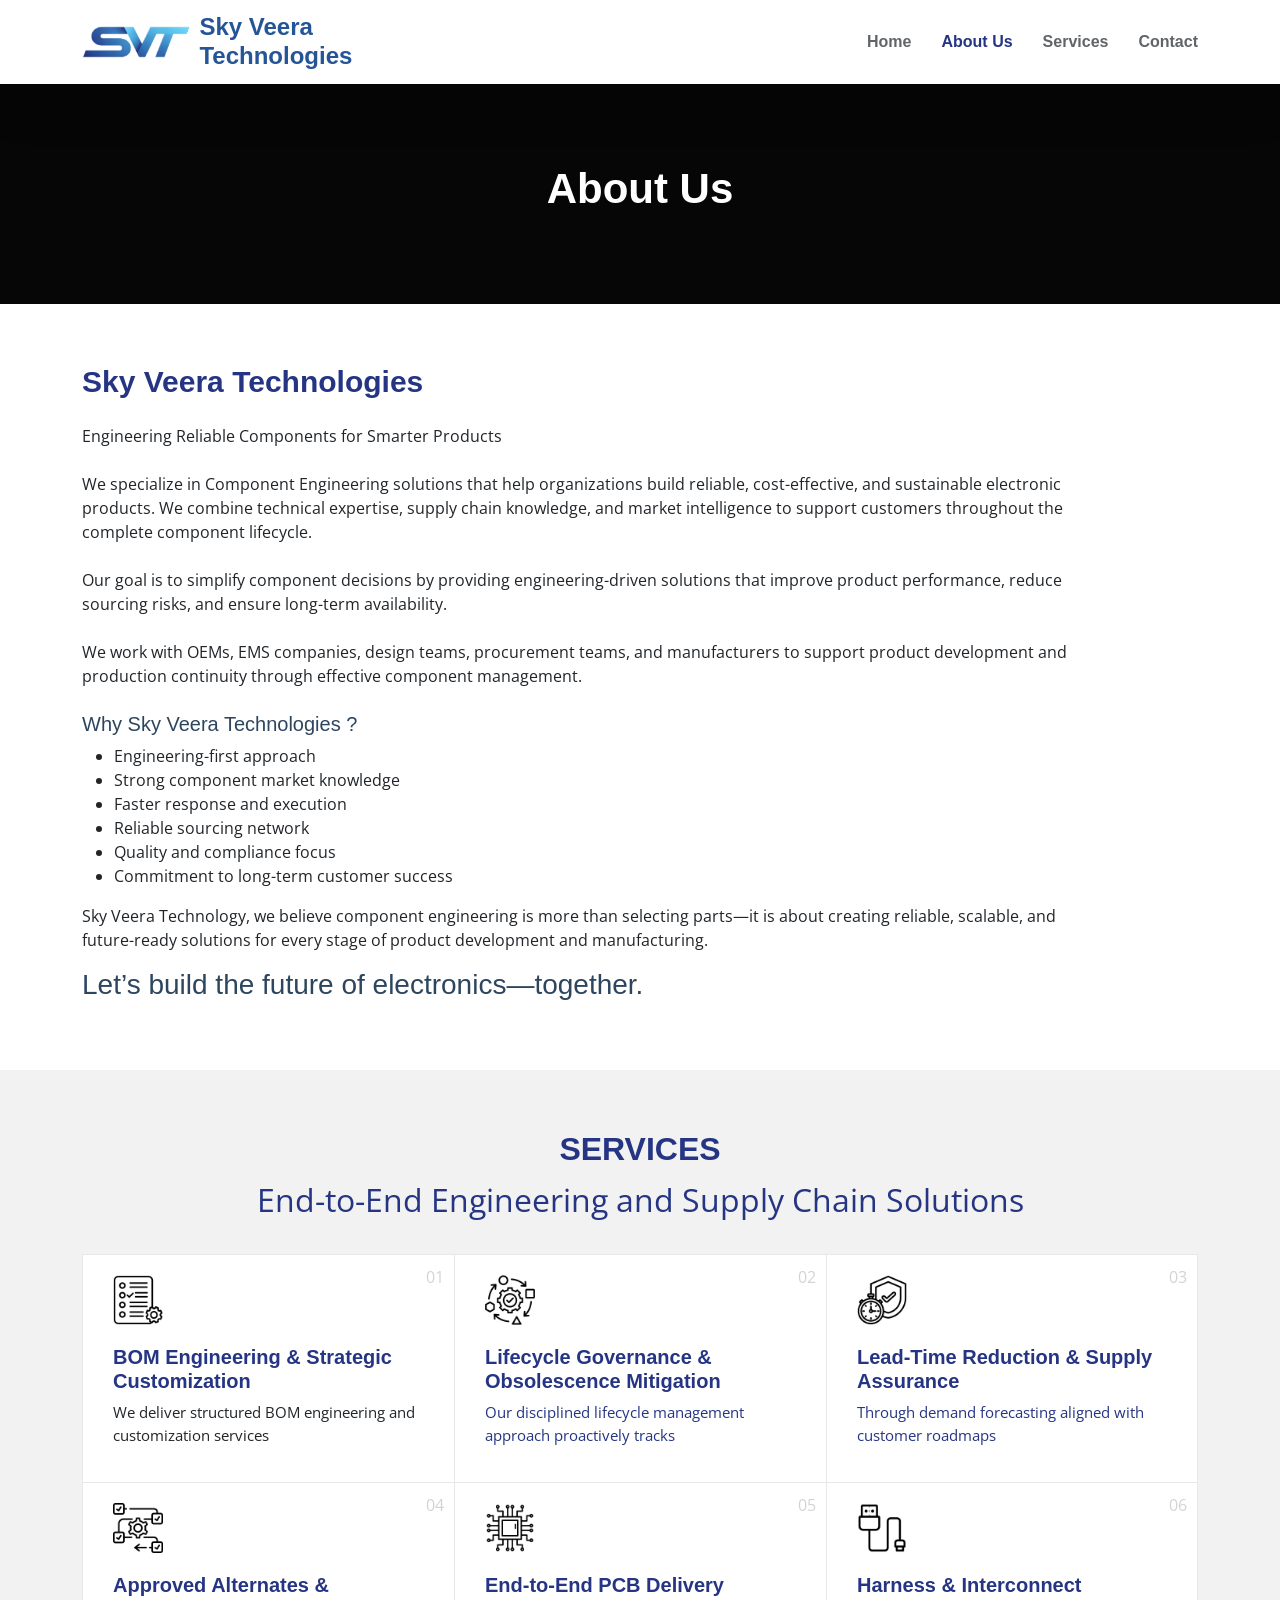
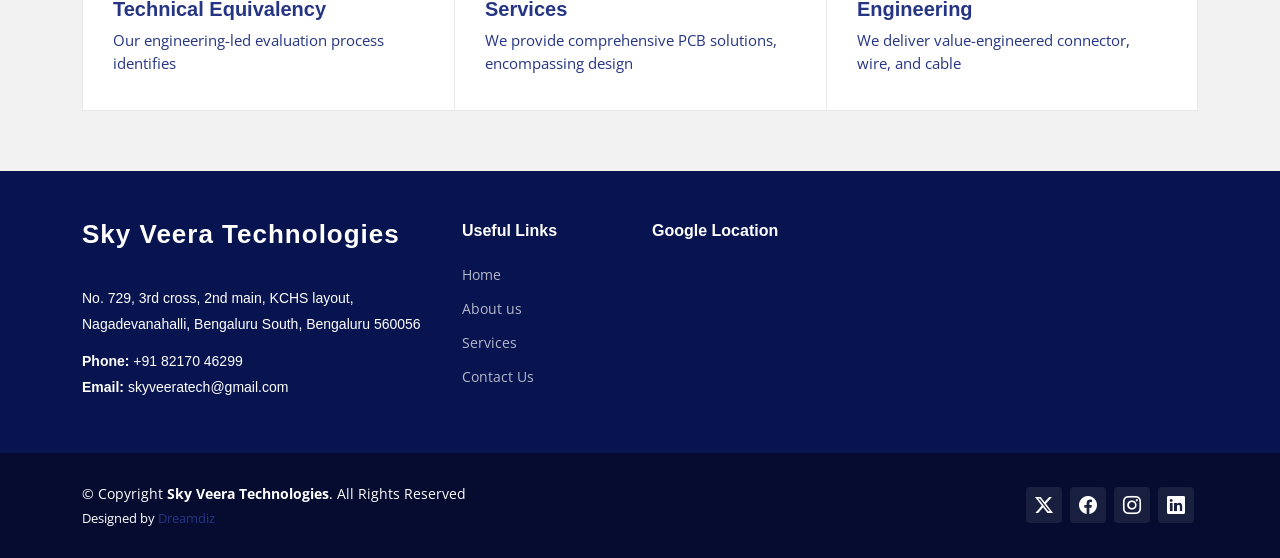
==== about.html @ d7fa9c44 "Deploy Sky Veera Technologies site (exact mirror)" ====
<!DOCTYPE html>
<html lang="en">

<head>
  <meta charset="utf-8">
  <meta content="width=device-width, initial-scale=1.0" name="viewport">
  <title>About Sky Veera Technologies | Trusted Component Engineering solutions for modern electronics</title>
  <meta name="description"
    content="Sky Veera Technologies, Component Engineering, Electronic Component Sourcing, BOM Analysis, Obsolescence Management, Alternate Component Identification, Supply Chain Solutions.">
  <meta name="keywords"
    content="Sky Veera Technologies, provides Component Engineering services including component selection, BOM optimization, alternate sourcing, lifecycle management, and reliable supply chain solutions.">

  <!-- Favicons -->
  <link href="assets/img/favicon.png" rel="icon">
  <link href="assets/img/apple-touch-icon.png" rel="apple-touch-icon">

  <!-- Fonts -->
  <link href="https://fonts.googleapis.com" rel="preconnect">
  <link href="https://fonts.gstatic.com" rel="preconnect" crossorigin>
  <link
    href="https://fonts.googleapis.com/css2?family=Open+Sans:ital,wght@0,300;0,400;0,500;0,600;0,700;0,800;1,300;1,400;1,500;1,600;1,700;1,800&family=Marcellus:wght@400&display=swap"
    rel="stylesheet">

  <!-- Vendor CSS Files -->
  <link href="assets/vendor/bootstrap/css/bootstrap.min.css" rel="stylesheet">
  <link href="assets/vendor/bootstrap-icons/bootstrap-icons.css" rel="stylesheet">
  <link href="assets/vendor/aos/aos.css" rel="stylesheet">
  <link href="assets/vendor/swiper/swiper-bundle.min.css" rel="stylesheet">
  <link href="assets/vendor/glightbox/css/glightbox.min.css" rel="stylesheet">

  <!-- Main CSS File -->
  <link href="assets/css/main.css" rel="stylesheet">

</head>

<body class="about-page">

  <header id="header" class="header d-flex align-items-center sticky-top shadow-lg">
    <div class="container-fluid container-xl position-relative d-flex align-items-center justify-content-between">

      <a href="index.html" class="logo d-flex align-items-center">
        <!-- Uncomment the line below if you also wish to use an image logo -->
        <img src="assets/img/logo.png" alt="SKYVEERA Technologies">
        <h1 class="sitename">Sky Veera<br>Technologies</h1>
      </a>

      <nav id="navmenu" class="navmenu">
        <ul>
          <li><a href="index.html">Home</a></li>
          <li><a href="about.html" class="active">About Us</a></li>
          <!--<li><a href="Products.html">Products</a></li>-->
          <li><a href="services.html">Services</a></li>
          <li><a href="contact.html">Contact</a></li>
        </ul>
        <i class="mobile-nav-toggle d-xl-none bi bi-list"></i>
      </nav>
    </div>
  </header>

  <main class="main">

    <!-- Page Title -->
    <div class="page-title dark-background" data-aos="fade"
      style="background-image: url(assets/img/page-title-bg.jpg);">
      <div class="container position-relative">
        <h1>About Us</h1>
      </div>
    </div><!-- End Page Title -->

    <!-- About 3 Section -->
    <section id="about-3" class="about-3 section">

      <div class="container">
        <div class="row gy-4 justify-content-between align-items-center">

          <div class="col-lg-11 order-lg-1" data-aos="fade-up" data-aos-delay="100">
            <h2 class="content-title mb-4">Sky Veera Technologies</h2>
            <p class="mb-4">Engineering Reliable Components for Smarter Products

            </p>
            <p class="mb-4">
             We specialize in Component Engineering solutions that help organizations build reliable, cost-effective, and sustainable electronic products. We combine technical expertise, supply chain knowledge, and market intelligence to support customers throughout the complete component lifecycle. 
            </p>
            <p class="mb-4">
              Our goal is to simplify component decisions by providing engineering-driven solutions that improve product performance, reduce sourcing risks, and ensure long-term availability. 
            </p>
            <p class="mb-4">
            We work with OEMs, EMS companies, design teams, procurement teams, and manufacturers to support product development and production continuity through effective component management.
            </p>
            <p class="mb-4">
            </p>
            <h5>Why Sky Veera Technologies ?
            </h5>
            <ul>
              <li>Engineering-first approach</li>
              <li>Strong component market knowledge</li>
              <li>Faster response and execution</li>
              <li>Reliable sourcing network</li>
              <li>Quality and compliance focus</li>
              <li>Commitment to long-term customer success </li>
            </ul>
            <p>Sky Veera Technology, we believe component engineering is more than selecting parts—it is about creating reliable, scalable, and future-ready solutions for every stage of product development and manufacturing.</p>

            <h3>Let’s build the future of electronics—together.</h3>
          </div>
        </div>
      </div>
    </section><!-- /About 3 Section -->

    <section id="services" class="services section service-bg-6">

      <!-- Section Title -->
      <div class="container section-title" data-aos="fade-up">
        <h2>SERVICES</h2>
        <p>End-to-End Engineering and Supply Chain Solutions</p>
      </div><!-- End Section Title -->
      <div class="content">
        <div class="container">
          <div class="row g-0">
            <div class="col-lg-4 col-md-6">
              <div class="service-item">
                <span class="number">01</span>
                <div class="service-item-icon">
                  <img src="assets/img/service/img_1.png" />
                </div>
                <div class="service-item-content">
                  <h3 class="service-heading">BOM Engineering & Strategic Customization</h3>
                  <p>
                    We deliver structured BOM engineering and customization services
                  </p>
                </div>
              </div>
            </div>
            <div class="col-lg-4 col-md-6">
              <a href="services.html">
                <div class="service-item">
                  <span class="number">02</span>
                  <div class="service-item-icon">
                    <img src="assets/img/service/img_2.png" />
                  </div>
                  <div class="service-item-content">
                    <h3 class="service-heading">Lifecycle Governance & Obsolescence Mitigation</h3>
                    <p>
                      Our disciplined lifecycle management approach proactively tracks
                    </p>
                  </div>
                </div>
              </a>
            </div>

            <div class="col-lg-4 col-md-6">
              <a href="services.html">
                <div class="service-item">
                  <span class="number">03</span>
                  <div class="service-item-icon">
                    <img src="assets/img/service/img_3.png" />
                  </div>
                  <div class="service-item-content">
                    <h3 class="service-heading">Lead-Time Reduction & Supply Assurance</h3>
                    <p>
                      Through demand forecasting aligned with customer roadmaps
                    </p>
                  </div>
                </div>
              </a>
            </div>

            <div class="col-lg-4 col-md-6">
              <a href="services.html">
                <div class="service-item">
                  <span class="number">04</span>
                  <div class="service-item-icon">
                    <img src="assets/img/service/img_4.png" />
                  </div>
                  <div class="service-item-content">
                    <h3 class="service-heading">Approved Alternates & Technical Equivalency</h3>
                    <p>
                      Our engineering-led evaluation process identifies
                    </p>
                  </div>
                </div>
              </a>
            </div>
            <div class="col-lg-4 col-md-6">
              <a href="services.html">
                <div class="service-item">
                  <span class="number">05</span>
                  <div class="service-item-icon">
                    <img src="assets/img/service/img_5.png" />
                  </div>
                  <div class="service-item-content">
                    <h3 class="service-heading">End-to-End PCB Delivery Services</h3>
                    <p>
                      We provide comprehensive PCB solutions, encompassing design
                    </p>
                  </div>
                </div>
              </a>
            </div>

            <div class="col-lg-4 col-md-6">
              <a href="services.html">
                <div class="service-item">
                  <span class="number">06</span>
                  <div class="service-item-icon">
                    <img src="assets/img/service/img_6.png" />
                  </div>
                  <div class="service-item-content">
                    <h3 class="service-heading">Harness & Interconnect Engineering</h3>
                    <p>
                      We deliver value-engineered connector, wire, and cable
                    </p>
                  </div>
                </div>
              </a>
            </div>
          </div>
        </div>
      </div>
    </section><!-- /Services Section -->

  </main>

  <footer id="footer" class="footer dark-background">

    <div class="footer-top">
      <div class="container">
        <div class="row gy-4">
          <div class="col-lg-4 col-md-6 footer-about">
            <a href="index.html" class="logo d-flex align-items-center">
              <span class="sitename">Sky Veera Technologies</span>
            </a>
            <div class="footer-contact pt-3">
              <p>No. 729, 3rd cross, 2nd main, KCHS layout,</p>
              <p>Nagadevanahalli, Bengaluru South, Bengaluru 560056</p>
              <p class="mt-3"><strong>Phone:</strong> <span>+91 82170 46299</span></p>
              <p><strong>Email:</strong> <span>skyveeratech@gmail.com</span></p>
            </div>
          </div>

          <div class="col-lg-2 col-md-3 footer-links">
            <h4>Useful Links</h4>
            <ul>
              <li><a href="index.html">Home</a></li>
              <li><a href="about.html">About us</a></li>
              <li><a href="services.html">Services</a></li>
              <!--<li><a href="product.html">Products</a></li>-->
              <li><a href="contact.html">Contact Us</a></li>
            </ul>
          </div>

          <div class="col-lg-4 col-md-3 footer-links">
            <h4>Google Location</h4>
            <iframe
              src="https://www.google.com/maps/embed?pb=!1m18!1m12!1m3!1d219.92980061090554!2d77.49096029805902!3d12.940758287184119!2m3!1f0!2f0!3f0!3m2!1i1024!2i768!4f13.1!3m3!1m2!1s0x3bae3ebf97b1bce3%3A0xd312896fe1dbc2ca!2s730%2C%20KCHS%20layout%2C%20Bhuvaneshwari%20Nagar%2C%20Nagdevanahalli%2C%20Bengaluru%2C%20Karnataka%20560056!5e1!3m2!1sen!2sin!4v1768288750643!5m2!1sen!2sin"
              width="100%" height="150" style="border:0;" allowfullscreen="" loading="lazy"
              referrerpolicy="no-referrer-when-downgrade"></iframe>
          </div>

        </div>
      </div>
    </div>

    <div class="copyright text-center">
      <div
        class="container d-flex flex-column flex-lg-row justify-content-center justify-content-lg-between align-items-center">

        <div class="d-flex flex-column align-items-center align-items-lg-start">
          <div>
            © Copyright <strong><span>Sky Veera Technologies</span></strong>. All Rights Reserved
          </div>
          <div class="credits">
            Designed by <a href="https://dreamdiz.com/" target="_blank">Dreamdiz</a>
          </div>
        </div>

        <div class="social-links order-first order-lg-last mb-3 mb-lg-0">
          <a href=""><i class="bi bi-twitter-x"></i></a>
          <a href=""><i class="bi bi-facebook"></i></a>
          <a href=""><i class="bi bi-instagram"></i></a>
          <a href=""><i class="bi bi-linkedin"></i></a>
        </div>

      </div>
    </div>

  </footer>

  <!-- Scroll Top -->
  <a href="#" id="scroll-top" class="scroll-top d-flex align-items-center justify-content-center"><i
      class="bi bi-arrow-up-short"></i></a>

  <!-- Preloader -->
  <div id="preloader"></div>

  <!-- Vendor JS Files -->
  <script src="assets/vendor/bootstrap/js/bootstrap.bundle.min.js"></script>
  <!-- <script src="assets/vendor/php-email-form/validate.js"></script> -->
  <script src="assets/vendor/aos/aos.js"></script>
  <script src="assets/vendor/swiper/swiper-bundle.min.js"></script>
  <script src="assets/vendor/glightbox/js/glightbox.min.js"></script>

  <!-- Main JS File -->
  <script src="assets/js/main.js"></script>

</body>

</html>
---- assets/css/main.css ----
/**
* Template Name: AgriCulture
* Template URL: https://bootstrapmade.com/agriculture-bootstrap-website-template/
* Updated: Aug 07 2024 with Bootstrap v5.3.3
* Author: BootstrapMade.com
* License: https://bootstrapmade.com/license/
*/

/*--------------------------------------------------------------
# Font & Color Variables
# Help: https://bootstrapmade.com/color-system/
--------------------------------------------------------------*/
/* Fonts */
:root {
  --default-font: "Open Sans",  system-ui, -apple-system, "Segoe UI", Roboto, "Helvetica Neue", Arial, "Noto Sans", "Liberation Sans", sans-serif, "Apple Color Emoji", "Segoe UI Emoji", "Segoe UI Symbol", "Noto Color Emoji";
  --heading-font: "Roboto",  sans-serif;
  --nav-font: "Roboto",  sans-serif;
}

/* Global Colors - The following color variables are used throughout the website. Updating them here will change the color scheme of the entire website */
:root { 
  --background-color: #ffffff; /* Background color for the entire website, including individual sections */
  --default-color: #212529; /* Default color used for the majority of the text content across the entire website */
  --heading-color: #2d465e; /* Color for headings, subheadings and title throughout the website */
  --accent-color: #253583; /* Accent color that represents your brand on the website. It's used for buttons, links, and other elements that need to stand out */
  --surface-color: #ffffff; /* The surface color is used as a background of boxed elements within sections, such as cards, icon boxes, or other elements that require a visual separation from the global background. */
  --contrast-color: #ffffff; /* Contrast color for text, ensuring readability against backgrounds of accent, heading, or default colors. */
}

/* Nav Menu Colors - The following color variables are used specifically for the navigation menu. They are separate from the global colors to allow for more customization options */
:root {
  --nav-color: #626568;  /* The default color of the main navmenu links */
  --nav-hover-color: #253583; /* Applied to main navmenu links when they are hovered over or active */
  --nav-mobile-background-color: #ffffff; /* Used as the background color for mobile navigation menu */
  --nav-dropdown-background-color: #ffffff; /* Used as the background color for dropdown items that appear when hovering over primary navigation items */
  --nav-dropdown-color: #212529; /* Used for navigation links of the dropdown items in the navigation menu. */
  --nav-dropdown-hover-color: #253583; /* Similar to --nav-hover-color, this color is applied to dropdown navigation links when they are hovered over. */
}

/* Color Presets - These classes override global colors when applied to any section or element, providing reuse of the sam color scheme. */

.light-background {
  --background-color: #f9f9f9;
  --surface-color: #ffffff;
}

.dark-background {
  --background-color: #060606;
  --default-color: #ffffff;
  --heading-color: #ffffff;
  --accent-color: #253583;
  --surface-color: #252525;
  --contrast-color: #ffffff;
}

/* Smooth scroll */
:root {
  scroll-behavior: smooth;
}

/*--------------------------------------------------------------
# General Styling & Shared Classes
--------------------------------------------------------------*/
body {
  color: var(--default-color);
  background-color: var(--background-color);
  font-family: var(--default-font);
}

a {
  color: var(--accent-color);
  text-decoration: none;
  transition: 0.3s;
}

a:hover {
  color: color-mix(in srgb, var(--accent-color), transparent 25%);
  text-decoration: none;
}

h1,
h2,
h3,
h4,
h5,
h6 {
  color: var(--heading-color);
  font-family: var(--heading-font);
}

/* PHP Email Form Messages
------------------------------*/
.php-email-form .error-message {
  display: none;
  background: #df1529;
  color: #ffffff;
  text-align: left;
  padding: 15px;
  margin-bottom: 24px;
  font-weight: 600;
}

.php-email-form .sent-message {
  display: none;
  color: #ffffff;
  background: #059652;
  text-align: center;
  padding: 15px;
  margin-bottom: 24px;
  font-weight: 600;
}

.php-email-form .loading {
  display: none;
  background: var(--surface-color);
  text-align: center;
  padding: 15px;
  margin-bottom: 24px;
}

.php-email-form .loading:before {
  content: "";
  display: inline-block;
  border-radius: 50%;
  width: 24px;
  height: 24px;
  margin: 0 10px -6px 0;
  border: 3px solid var(--accent-color);
  border-top-color: var(--surface-color);
  animation: php-email-form-loading 1s linear infinite;
}
.text-align-center {
  text-align: center;
  font-weight: bold;
  margin-bottom: 20px;
}

@keyframes php-email-form-loading {
  0% {
    transform: rotate(0deg);
  }

  100% {
    transform: rotate(360deg);
  }
}

/* Pulsating Play Button
------------------------------*/
.pulsating-play-btn {
  width: 94px;
  height: 94px;
  background: radial-gradient(var(--accent-color) 50%, color-mix(in srgb, var(--accent-color), transparent 75%) 52%);
  border-radius: 50%;
  display: block;
  position: relative;
  overflow: hidden;
}

.pulsating-play-btn:before {
  content: "";
  position: absolute;
  width: 120px;
  height: 120px;
  animation-delay: 0s;
  animation: pulsate-play-btn 2s;
  animation-direction: forwards;
  animation-iteration-count: infinite;
  animation-timing-function: steps;
  opacity: 1;
  border-radius: 50%;
  border: 5px solid color-mix(in srgb, var(--accent-color), transparent 30%);
  top: -15%;
  left: -15%;
  background: rgba(198, 16, 0, 0);
}

.pulsating-play-btn:after {
  content: "";
  position: absolute;
  left: 50%;
  top: 50%;
  transform: translateX(-40%) translateY(-50%);
  width: 0;
  height: 0;
  border-top: 10px solid transparent;
  border-bottom: 10px solid transparent;
  border-left: 15px solid #fff;
  z-index: 100;
  transition: all 400ms cubic-bezier(0.55, 0.055, 0.675, 0.19);
}

.pulsating-play-btn:hover:before {
  content: "";
  position: absolute;
  left: 50%;
  top: 50%;
  transform: translateX(-40%) translateY(-50%);
  width: 0;
  height: 0;
  border: none;
  border-top: 10px solid transparent;
  border-bottom: 10px solid transparent;
  border-left: 15px solid #fff;
  z-index: 200;
  animation: none;
  border-radius: 0;
}

.pulsating-play-btn:hover:after {
  border-left: 15px solid var(--accent-color);
  transform: scale(20);
}

@keyframes pulsate-play-btn {
  0% {
    transform: scale(0.6, 0.6);
    opacity: 1;
  }

  100% {
    transform: scale(1, 1);
    opacity: 0;
  }
}

/*--------------------------------------------------------------
# Global Header
--------------------------------------------------------------*/
.header {
  color: var(--default-color);
  background-color: var(--background-color);
  padding: 12px 0;
  transition: all 0.5s;
  z-index: 997;
}

.header .logo {
  line-height: 1;
}

.header .logo img {
  max-height: 32px;
  margin-right: 8px;
}

.header .logo h1 {
  font-size: 24px;
  margin: 0;
  font-weight: 700;
  color: #255597;
}

.scrolled .header {
  box-shadow: 0px 0 18px color-mix(in srgb, var(--default-color), transparent 85%);
}

.service-bg-6 {
  background-color: #f2f2f2 !important;
}
/*--------------------------------------------------------------
# Navigation Menu
--------------------------------------------------------------*/
/* Navmenu - Desktop */
@media (min-width: 1200px) {
  .navmenu {
    padding: 0;
  }

  .navmenu ul {
    margin: 0;
    padding: 0;
    display: flex;
    list-style: none;
    align-items: center;
  }

  .navmenu li {
    position: relative;
  }

  .navmenu a,
  .navmenu a:focus {
    color: var(--nav-color);
    padding: 18px 15px;
    font-size: 16px;
    font-family: var(--nav-font);
    font-weight: 600;
    display: flex;
    align-items: center;
    justify-content: space-between;
    white-space: nowrap;
    transition: 0.3s;
  }

  .navmenu a i,
  .navmenu a:focus i {
    font-size: 12px;
    line-height: 0;
    margin-left: 5px;
    transition: 0.3s;
  }

  .navmenu li:last-child a {
    padding-right: 0;
  }

  .navmenu li:hover>a,
  .navmenu .active,
  .navmenu .active:focus {
    color: var(--nav-hover-color);
  }

  .navmenu .dropdown ul {
    margin: 0;
    padding: 10px 0;
    background: var(--nav-dropdown-background-color);
    display: block;
    position: absolute;
    visibility: hidden;
    left: 14px;
    top: 130%;
    opacity: 0;
    transition: 0.3s;
    border-radius: 4px;
    z-index: 99;
    box-shadow: 0px 0px 30px color-mix(in srgb, var(--default-color), transparent 85%);
  }

  .navmenu .dropdown ul li {
    min-width: 200px;
  }

  .navmenu .dropdown ul a {
    padding: 10px 20px;
    font-size: 15px;
    text-transform: none;
    color: var(--nav-dropdown-color);
  }

  .navmenu .dropdown ul a i {
    font-size: 12px;
  }

  .navmenu .dropdown ul a:hover,
  .navmenu .dropdown ul .active:hover,
  .navmenu .dropdown ul li:hover>a {
    color: var(--nav-dropdown-hover-color);
  }

  .navmenu .dropdown:hover>ul {
    opacity: 1;
    top: 100%;
    visibility: visible;
  }

  .navmenu .dropdown .dropdown ul {
    top: 0;
    left: -90%;
    visibility: hidden;
  }

  .navmenu .dropdown .dropdown:hover>ul {
    opacity: 1;
    top: 0;
    left: -100%;
    visibility: visible;
  }
}

/* Navmenu - Mobile */
@media (max-width: 1199px) {
  .mobile-nav-toggle {
    color: var(--nav-color);
    font-size: 28px;
    line-height: 0;
    margin-right: 10px;
    cursor: pointer;
    transition: color 0.3s;
  }

  .navmenu {
    padding: 0;
    z-index: 9997;
  }

  .navmenu ul {
    display: none;
    list-style: none;
    position: absolute;
    inset: 60px 20px 20px 20px;
    padding: 10px 0;
    margin: 0;
    border-radius: 6px;
    background-color: var(--nav-mobile-background-color);
    overflow-y: auto;
    transition: 0.3s;
    z-index: 9998;
    box-shadow: 0px 0px 30px color-mix(in srgb, var(--default-color), transparent 90%);
  }

  .navmenu a,
  .navmenu a:focus {
    color: var(--nav-dropdown-color);
    padding: 10px 20px;
    font-family: var(--nav-font);
    font-size: 17px;
    font-weight: 500;
    display: flex;
    align-items: center;
    justify-content: space-between;
    white-space: nowrap;
    transition: 0.3s;
  }

  .navmenu a i,
  .navmenu a:focus i {
    font-size: 12px;
    line-height: 0;
    margin-left: 5px;
    width: 30px;
    height: 30px;
    display: flex;
    align-items: center;
    justify-content: center;
    border-radius: 50%;
    transition: 0.3s;
    background-color: color-mix(in srgb, var(--accent-color), transparent 90%);
  }

  .navmenu a i:hover,
  .navmenu a:focus i:hover {
    background-color: var(--accent-color);
    color: var(--contrast-color);
  }

  .navmenu a:hover,
  .navmenu .active,
  .navmenu .active:focus {
    color: var(--nav-dropdown-hover-color);
  }

  .navmenu .active i,
  .navmenu .active:focus i {
    background-color: var(--accent-color);
    color: var(--contrast-color);
    transform: rotate(180deg);
  }

  .navmenu .dropdown ul {
    position: static;
    display: none;
    z-index: 99;
    padding: 10px 0;
    margin: 10px 20px;
    background-color: var(--nav-dropdown-background-color);
    border: 1px solid color-mix(in srgb, var(--default-color), transparent 90%);
    box-shadow: none;
    transition: all 0.5s ease-in-out;
  }

  .navmenu .dropdown ul ul {
    background-color: rgba(33, 37, 41, 0.1);
  }

  .navmenu .dropdown>.dropdown-active {
    display: block;
    background-color: rgba(33, 37, 41, 0.03);
  }

  .mobile-nav-active {
    overflow: hidden;
  }

  .mobile-nav-active .mobile-nav-toggle {
    color: #fff;
    position: absolute;
    font-size: 32px;
    top: 15px;
    right: 15px;
    margin-right: 0;
    z-index: 9999;
  }

  .mobile-nav-active .navmenu {
    position: fixed;
    overflow: hidden;
    inset: 0;
    background: rgba(33, 37, 41, 0.8);
    transition: 0.3s;
  }

  .mobile-nav-active .navmenu>ul {
    display: block;
  }
}

/*--------------------------------------------------------------
# Global Footer
--------------------------------------------------------------*/
.footer {
  color: var(--default-color);
  background-color: #050c2f;
  font-size: 14px;
  position: relative;
}

.footer .footer-top {
  background-color: #08144f;
  padding-top: 50px;
}

.footer .footer-about .logo {
  line-height: 1;
  margin-bottom: 25px;
}

.footer .footer-about .logo img {
  max-height: 40px;
  margin-right: 6px;
}

.footer .footer-about .logo span {
  color: var(--heading-color);
  font-family: var(--heading-font);
  font-size: 26px;
  font-weight: 700;
  letter-spacing: 1px;
}

.footer .footer-about p {
  font-size: 14px;
  font-family: var(--heading-font);
}

.footer h4 {
  font-size: 16px;
  font-weight: 600;
  position: relative;
  padding-bottom: 12px;
  margin-bottom: 15px;
}

/* .footer h4::after {
  content: "";
  position: absolute;
  display: block;
  width: 20px;
  height: 2px;
  background: var(--accent-color);
  bottom: 0;
  left: 0;
} */

.footer .footer-links {
  margin-bottom: 30px;
}

.footer .footer-links ul {
  list-style: none;
  padding: 0;
  margin: 0;
}

.footer .footer-links ul i {
  padding-right: 2px;
  font-size: 12px;
  line-height: 0;
}

.footer .footer-links ul li {
  padding: 10px 0;
  display: flex;
  align-items: center;
}

.footer .footer-links ul li:first-child {
  padding-top: 0;
}

.footer .footer-links ul a {
  color: color-mix(in srgb, var(--default-color), transparent 30%);
  display: inline-block;
  line-height: 1;
}

.footer .footer-links ul a:hover {
  color: var(--accent-color);
}

.footer .footer-contact p {
  margin-bottom: 5px;
}

.footer .copyright {
  padding: 30px 0;
}

.footer .copyright p {
  margin-bottom: 0;
}

.footer .credits {
  margin-top: 5px;
  font-size: 13px;
}

.footer .social-links a {
  font-size: 18px;
  display: inline-block;
  background: color-mix(in srgb, var(--default-color), transparent 92%);
  color: var(--contrast-color);
  line-height: 1;
  padding: 8px 0;
  margin-right: 4px;
  border-radius: 4px;
  text-align: center;
  width: 36px;
  height: 36px;
  transition: 0.3s;
}

.footer .social-links a:hover {
  color: var(--contrast-color);
  background: var(--accent-color);
  text-decoration: none;
}

/*--------------------------------------------------------------
# Preloader
--------------------------------------------------------------*/
#preloader {
  position: fixed;
  inset: 0;
  z-index: 999999;
  overflow: hidden;
  background: var(--background-color);
  transition: all 0.6s ease-out;
}

#preloader:before {
  content: "";
  position: fixed;
  top: calc(50% - 30px);
  left: calc(50% - 30px);
  border: 6px solid #ffffff;
  border-color: var(--accent-color) transparent var(--accent-color) transparent;
  border-radius: 50%;
  width: 60px;
  height: 60px;
  animation: animate-preloader 1.5s linear infinite;
}

@keyframes animate-preloader {
  0% {
    transform: rotate(0deg);
  }

  100% {
    transform: rotate(360deg);
  }
}

/*--------------------------------------------------------------
# Scroll Top Button
--------------------------------------------------------------*/
.scroll-top {
  position: fixed;
  visibility: hidden;
  opacity: 0;
  right: 15px;
  bottom: 15px;
  z-index: 99999;
  background-color: var(--accent-color);
  width: 40px;
  height: 40px;
  border-radius: 4px;
  transition: all 0.4s;
}

.scroll-top i {
  font-size: 24px;
  color: var(--contrast-color);
  line-height: 0;
}

.scroll-top:hover {
  background-color: color-mix(in srgb, var(--accent-color), transparent 20%);
  color: var(--contrast-color);
}

.scroll-top.active {
  visibility: visible;
  opacity: 1;
}

/*--------------------------------------------------------------
# Disable aos animation delay on mobile devices
--------------------------------------------------------------*/
@media screen and (max-width: 768px) {
  [data-aos-delay] {
    transition-delay: 0 !important;
  }
}

/*--------------------------------------------------------------
# Global Page Titles & Breadcrumbs
--------------------------------------------------------------*/
.page-title {
  color: var(--default-color);
  background-color: var(--background-color);
  background-size: cover;
  background-position: center;
  background-repeat: no-repeat;
  padding: 80px 0;
  text-align: center;
  position: relative;
}

.page-title:before {
  content: "";
  background-color: color-mix(in srgb, var(--background-color), transparent 50%);
  position: absolute;
  inset: 0;
}

.page-title h1 {
  font-size: 42px;
  font-weight: 700;
  margin-bottom: 10px;
}

.page-title .breadcrumbs ol {
  display: flex;
  flex-wrap: wrap;
  list-style: none;
  justify-content: center;
  padding: 0;
  margin: 0;
  font-size: 16px;
  font-weight: 400;
}

.page-title .breadcrumbs ol li+li {
  padding-left: 10px;
}

.page-title .breadcrumbs ol li+li::before {
  content: "/";
  display: inline-block;
  padding-right: 10px;
  color: color-mix(in srgb, var(--default-color), transparent 50%);
}

/*--------------------------------------------------------------
# Global Sections
--------------------------------------------------------------*/
section,
.section {
  color: var(--default-color);
  background-color: var(--background-color);
  padding: 60px 0;
  scroll-margin-top: 100px;
  overflow: clip;
}

@media (max-width: 1199px) {

  section,
  .section {
    scroll-margin-top: 66px;
  }
}

/*--------------------------------------------------------------
# Global Section Titles
--------------------------------------------------------------*/
.section-title {
  text-align: center;
  padding-bottom: 30px;
  position: relative;
}

.section-title h2 {
  font-size: 28px;
  font-weight: 500;
}

.section-title p {
  margin-bottom: 0;
  color: var(--nav-dropdown-hover-color);
  font-size: 32px;
}

/*--------------------------------------------------------------
# Hero Section
--------------------------------------------------------------*/
.hero {
  padding: 0;
}

.hero .carousel {
  width: 100%;
  min-height: calc(100vh - 100px);
  padding: 0;
  margin: 0;
  background-color: var(--background-color);
  position: relative;
}

.hero img {
  position: absolute;
  inset: 0;
  display: block;
  width: 100%;
  height: 100%;
  object-fit: cover;
  z-index: 1;
}

.hero .carousel-item {
  position: absolute;
  inset: 0;
  background-size: cover;
  background-position: center;
  background-repeat: no-repeat;
  overflow: hidden;
}

.hero .carousel-item:before {
  content: "";
  background: color-mix(in srgb, var(--background-color), transparent 60%);
  position: absolute;
  inset: 0;
  z-index: 2;
}

.hero .carousel-container {
  position: absolute;
  inset: 90px 64px 64px 64px;
  display: flex;
  justify-content: center;
  align-items: center;
  flex-direction: column;
  z-index: 3;
}

.hero h2 {
  margin-bottom: 30px;
  font-size: 48px;
  font-weight: 700;
  animation: fadeInDown 1s both;
}

@media (max-width: 768px) {
  .hero h2 {
    font-size: 30px;
  }
}

.hero p {
  animation: fadeInDown 1s both 0.2s;
}

@media (min-width: 1024px) {

  .hero h2,
  .hero p {
    max-width: 60%;
    text-align: center;
  }
}

.hero .btn-get-started {
  color: var(--contrast-color);
  background: var(--accent-color);
  font-family: var(--heading-font);
  font-weight: 500;
  font-size: 15px;
  letter-spacing: 1px;
  display: inline-block;
  padding: 8px 32px;
  border-radius: 50px;
  transition: 0.5s;
  margin: 10px;
  animation: fadeInUp 1s both 0.4s;
}

.hero .btn-get-started:hover {
  background: color-mix(in srgb, var(--accent-color), transparent 20%);
}

.hero .carousel-control-prev,
.hero .carousel-control-next {
  width: 10%;
  transition: 0.3s;
  opacity: 0.5;
}

.hero .carousel-control-prev:focus,
.hero .carousel-control-next:focus {
  opacity: 0.5;
}

.hero .carousel-control-prev:hover,
.hero .carousel-control-next:hover {
  opacity: 0.9;
}

@media (min-width: 1024px) {

  .hero .carousel-control-prev,
  .hero .carousel-control-next {
    width: 5%;
  }
}

.hero .carousel-control-next-icon,
.hero .carousel-control-prev-icon {
  background: none;
  font-size: 32px;
  line-height: 1;
}

.hero .carousel-indicators {
  list-style: none;
}

.hero .carousel-indicators li {
  cursor: pointer;
}

@keyframes fadeInUp {
  from {
    opacity: 0;
    transform: translate3d(0, 100%, 0);
  }

  to {
    opacity: 1;
    transform: translate3d(0, 0, 0);
  }
}

@keyframes fadeInDown {
  from {
    opacity: 0;
    transform: translate3d(0, -100%, 0);
  }

  to {
    opacity: 1;
    transform: translate3d(0, 0, 0);
  }
}

/*--------------------------------------------------------------
# Services Section
--------------------------------------------------------------*/
.services .section-title h2 {
  color: var(--accent-color);
  font-size: 32px;
  font-weight: bold;
}
.service-item-9 {
  height: 189px;
  border-bottom: 1px solid color-mix(in srgb, var(--default-color), transparent 90%);
  
}

.service-img, .service-img-right {
  width: 96%;
}

.service-img img, .service-img-right img{
  width: 100%;

}
.services .content .service-item {
  background-color: var(--surface-color);
  padding: 20px 30px;
  border-top: 1px solid color-mix(in srgb, var(--default-color), transparent 90%);
  border-left: 1px solid color-mix(in srgb, var(--default-color), transparent 90%);
  position: relative;
  width: 100%
}
.services .content .service-item:hover {
  background-color: #e6e6e6;
  color: var(--accent-color);
}
.product-page .services .content .service-item {
  display: flex;
  justify-content: center;
  align-items: center;
}
.product-page .services .content .service-item:hover {
  background-color: var(--background-color);
}
.services .content .service-item .number {
  position: absolute;
  right: 10px;
  top: 10px;
  font-weight: 400;
  color: color-mix(in srgb, var(--default-color), transparent 80%);
}

.services .content .service-item .service-item-icon {
  position: relative;
  margin-bottom: 20px;
  color: var(--accent-color);
}
.services .content .service-item:hover .service-item-icon {
  color: var(--background-color);
}
.services .content .service-item .service-item-icon img {
  width: 50px;
}

.services .content .service-item .service-item-icon:before {
  position: absolute;
  content: "";
  transform: rotate(45deg);
  z-index: -1;
  left: -20px;
  border-top: 40px solid transparent;
  border-bottom: 40px solid transparent;
  border-right: 40px solid var(--accent-color);
  display: none;
}

.services .content .service-item .service-item-icon>span {
  color: var(--default-color);
  font-size: 4rem;
}

.services .content .service-item .service-item-content .service-heading {
  font-size: 20px;
  color: var(--accent-color);
  font-weight: bold;
}
/* .services .content .service-item:hover .service-item-content .service-heading, 
.services .content .service-item:hover .service-item-content p, .services .content .service-item:hover .number {
  color: var(--background-color);
} */
.services .content .service-item .service-item-content p {
  font-size: 15px;
}

@media (min-width: 769px) {
  .services .content [class^=col-]:nth-child(3n+3) .service-item {
    border-right: 1px solid color-mix(in srgb, var(--default-color), transparent 90%);
  }

  .services .content [class^=col-]:nth-last-child(-n+3) .service-item {
    border-bottom: 1px solid color-mix(in srgb, var(--default-color), transparent 90%);
  }
}

@media (max-width: 768px) {
  .services .content [class^=col-]:nth-child(2n+2) .service-item {
    border-right: 1px solid color-mix(in srgb, var(--default-color), transparent 90%);
  }

  .services .content [class^=col-]:last-child .service-item,
  .services .content [class^=col-]:nth-last-child(2) .service-item {
    border-bottom: 1px solid color-mix(in srgb, var(--default-color), transparent 90%);
  }
}

@media (max-width: 576px) {
  .services .content [class^=col-] .service-item {
    border: 1px solid color-mix(in srgb, var(--default-color), transparent 90%);
    margin-bottom: 10px;
  }
}

/*--------------------------------------------------------------
# About Section
--------------------------------------------------------------*/
.about .section-title {
  margin-bottom: 60px;
}

.about .content {
  background: var(--accent-color);
  color: var(--contrast-color);
  padding: 7rem 0 1rem;
}

.about .content .img-overlap {
  margin-top: -150px;
}

.about p {
  color: var(--contrast-color);
}

.about .content-title {
  color: var(--contrast-color);
  font-weight: 300;
  text-align: left;
}

.about .content-title strong {
  font-weight: 700;
}

.about .content-subtitle {
  font-weight: bold;
  color: var(--contrast-color);
  text-transform: uppercase;
  font-size: 2rem;
}

.sub-tag {
  font-size: 26px !important;
}
/*--------------------------------------------------------------
# Services 2 Section
--------------------------------------------------------------*/
.services-2 {
  overflow: visible;
  margin-bottom: 200px;
}
.service-bg {
  background-color: #011f49 !important;
}

.services-2 .section-title {
  text-align: left;
}

.services-2 .section-title h2 {
  color: color-mix(in srgb, var(--contrast-color), transparent 50%);
  text-transform: uppercase;
  font-size: 32px;
  font-weight: bold;
}

.services-2 .section-title p {
  color: var(--contrast-color);
}

.services-2 .services-carousel-wrap {
  position: relative;
  margin-bottom: -200px;
}

.services-2 .swiper-wrapper {
  height: auto;
}

.services-2 .service-item {
  position: relative;
  overflow: hidden;
}

.services-2 .service-item:before {
  content: "";
  background-color: color-mix(in srgb, var(--background-color), transparent 50%);
  top: 0;
  left: 0;
  right: 0;
  bottom: 0;
  position: absolute;
  opacity: 0;
  visibility: hidden;
  z-index: 1;
  transition: 0.3s all ease;
}

.services-2 .service-item img {
  transition: 0.5s all ease;
  transform: scale(1);
}

.services-2 .service-item .service-item-contents {
  z-index: 9;
  position: absolute;
  bottom: 20px;
  left: 20px;
  right: 20px;
  transition: 0.3s all ease;
  transform: translateY(100%);
  opacity: 0;
  visibility: hidden;
}

.services-2 .service-item .service-item-contents .service-item-category {
  color: var(--accent-color);
  text-transform: uppercase;
}

.services-2 .service-item .service-item-contents .service-item-title {
  color: var(--contrast-color);
  margin-bottom: 0;
}

.services-2 .service-item:hover:before {
  opacity: 1;
  visibility: visible;
}

.services-2 .service-item:hover .service-item-contents {
  transform: translateY(0%);
  opacity: 1;
  visibility: visible;
}

.services-2 .service-item:hover img {
  transform: scale(1.2);
}

.services-2 .navigation-prev,
.services-2 .navigation-next {
  position: absolute;
  top: 50%;
  transform: translateY(-50%);
  z-index: 9;
  width: 46px;
  height: 46px;
  background: var(--contrast-color);
  background-color: none;
  border: none;
  transition: 0.3s all ease;
}

.services-2 .navigation-prev i,
.services-2 .navigation-next i {
  font-size: 2rem;
}

.services-2 .navigation-prev:hover,
.services-2 .navigation-next:hover {
  background-color: var(--accent-color);
  color: var(--contrast-color);
}

.services-2 .navigation-prev {
  left: 10px;
}

.services-2 .navigation-next {
  right: 10px;
}

.services-2 .swiper {
  padding-bottom: 50px;
}

.services-2 .swiper-pagination {
  bottom: 0px;
}

.services-2 .swiper-pagination .swiper-pagination-bullet {
  border-radius: 0;
  width: 20px;
  height: 4px;
  background-color: color-mix(in srgb, var(--heading-color), transparent 80%) !important;
  opacity: 1;
}

.services-2 .swiper-pagination .swiper-pagination-bullet-active {
  background-color: var(--accent-color) !important;
}

/*--------------------------------------------------------------
# Testimonials Section
--------------------------------------------------------------*/
.testimonials .testimonial img {
  width: 100px;
  height: 100px;
  border-radius: 50%;
  margin-bottom: 20px;
}

.testimonials .testimonial blockquote p {
  font-size: 20px;
  color: var(--default-color);
  font-weight: 500;
}

.testimonials .testimonial .client-name {
  text-transform: uppercase;
  font-size: 1.2rem;
  color: var(--accent-color);
}

/*--------------------------------------------------------------
# Recent Posts Section
--------------------------------------------------------------*/
.recent-posts .post-item {
  background: var(--surface-color);
  box-shadow: 0px 2px 20px rgba(0, 0, 0, 0.1);
  transition: 0.3s;
}

.recent-posts .post-item .post-img img {
  transition: 0.5s;
}

.recent-posts .post-item .post-date {
  position: absolute;
  right: 0;
  bottom: 0;
  background-color: var(--accent-color);
  color: var(--contrast-color);
  text-transform: uppercase;
  font-size: 13px;
  padding: 6px 12px;
  font-weight: 500;
}

.recent-posts .post-item .post-content {
  padding: 30px;
}

.recent-posts .post-item .post-title {
  color: var(--heading-color);
  font-size: 20px;
  font-weight: 700;
  transition: 0.3s;
  margin-bottom: 15px;
}

.recent-posts .post-item .meta i {
  font-size: 16px;
  color: var(--accent-color);
}

.recent-posts .post-item .meta span {
  font-size: 15px;
  color: color-mix(in srgb, var(--default-color), transparent 50%);
}

.recent-posts .post-item hr {
  color: color-mix(in srgb, var(--default-color), transparent 80%);
  margin: 20px 0;
}

.recent-posts .post-item .readmore {
  display: flex;
  align-items: center;
  font-weight: 600;
  line-height: 1;
  transition: 0.3s;
  color: color-mix(in srgb, var(--default-color), transparent 40%);
}

.recent-posts .post-item .readmore i {
  line-height: 0;
  margin-left: 6px;
  font-size: 16px;
}

.recent-posts .post-item:hover .post-title,
.recent-posts .post-item:hover .readmore {
  color: var(--accent-color);
}

.recent-posts .post-item:hover .post-img img {
  transform: scale(1.1);
}

/*--------------------------------------------------------------
# Call To Action Section
--------------------------------------------------------------*/
.call-to-action .content {
  padding: 20px 0;
}

.call-to-action .content h3 {
  font-weight: 300;
  text-transform: uppercase;
}

.call-to-action .content .form-subscribe .form-control {
  border: 2px solid var(--accent-color);
  background: var(--surface-color);
  border-radius: 0;
}

.call-to-action .content .form-subscribe input[type=email] {
  height: 63px !important;
  color: var(--default-color);
}

.call-to-action .content .form-subscribe input[type=email]:focus {
  box-shadow: none;
}

.call-to-action .content .form-subscribe input[type=email]::placeholder {
  color: color-mix(in srgb, var(--contrast-color), transparent 50%);
}

.call-to-action .content .loading,
.call-to-action .content .error-message,
.call-to-action .content .sent-message {
  margin-top: 15px;
}

.call-to-action .content .btn {
  color: var(--contrast-color);
  background-color: var(--accent-color);
  border: 1px solid var(--accent-color);
  border-radius: 0;
}

.call-to-action .content .btn:hover,
.call-to-action .content .btn:active,
.call-to-action .content .btn:focus {
  box-shadow: none;
  outline: none;
  background-color: var(--contrast-color);
  border: 1px solid var(--contrrast-color);
}

/*--------------------------------------------------------------
# About 3 Section
--------------------------------------------------------------*/
.about-3 .content-title {
  color: var(--accent-color);
  margin-bottom: 30px;
  font-size: 30px;
  font-weight: bold;
}

.about-3 .btn-cta {
  text-transform: uppercase;
  font-size: 14px;
  padding-top: 20px;
  padding-bottom: 20px;
  padding-left: 30px;
  padding-right: 30px;
  background-color: var(--accent-color);
  color: var(--contrast-color);
  border-radius: 6px;
}

.about-3 .list-check {
  margin-bottom: 50px;
}

.about-3 .list-check li {
  display: block;
  padding-left: 30px;
  position: relative;
}

.about-3 .list-check li:before {
  content: "\f26e";
  display: inline-block;
  font-family: "bootstrap-icons" !important;
  font-style: normal;
  font-weight: normal !important;
  font-variant: normal;
  text-transform: none;
  line-height: 1;
  vertical-align: -0.125em;
  -webkit-font-smoothing: antialiased;
  position: absolute;
  top: 0.1rem;
  font-size: 20px;
  left: 0;
  color: var(--accent-color);
}

.about-3 .pulsating-play-btn {
  position: absolute;
  left: calc(50% - 47px);
  top: calc(50% - 47px);
}

/*--------------------------------------------------------------
# Team Section
--------------------------------------------------------------*/
.team .person {
  position: relative;
}

.team .person figure {
  margin-bottom: 0;
  padding-bottom: 0;
  position: relative;
  overflow: hidden;
  margin-bottom: 30px;
}

.team .person img {
  transition: 0.3s all ease;
}

.team .person .person-contents {
  text-align: center;
}

.team .person .person-contents h3 {
  color: var(--heading-color);
  font-size: 24px;
}

.team .person .person-contents .position {
  color: var(--accent-color);
}

.team .person:hover img {
  transform: scale(1.05);
}

.team .person .social {
  position: absolute;
  bottom: 10px;
  left: 10px;
  z-index: 2;
}

.team .person .social a {
  display: block;
  margin-bottom: 10px;
  width: 40px;
  height: 40px;
  background: var(--contrast-color);
  position: relative;
}

.team .person .social a>span {
  position: absolute;
  top: 50%;
  left: 50%;
  transform: translate(-50%, -50%);
}

.team .person .social a:hover {
  background: var(--accent-color);
  color: var(--contrast-color);
}

/*--------------------------------------------------------------
# Blog Posts 2 Section
--------------------------------------------------------------*/
.blog-posts-2 article {
  background-color: var(--surface-color);
  box-shadow: 0px 2px 20px rgba(0, 0, 0, 0.1);
  transition: 0.3s;
  border-radius: 8px;
  overflow: hidden;
}

.blog-posts-2 .post-img img {
  transition: 0.5s;
}

.blog-posts-2 .post-content {
  padding: 30px;
}

.blog-posts-2 .post-title {
  font-size: 20px;
  line-height: 24px;
  color: var(--heading-color);
  font-weight: 600;
  transition: 0.3s;
  margin-bottom: 20px;
}

.blog-posts-2 .meta {
  position: relative;
  margin-top: -20px;
  padding: 0 30px;
}

.blog-posts-2 .meta i {
  font-size: 16px;
  color: var(--accent-color);
}

.blog-posts-2 .meta span {
  font-size: 15px;
  color: color-mix(in srgb, var(--default-color), transparent 40%);
}

.blog-posts-2 .meta .post-date {
  background-color: var(--accent-color);
  color: var(--contrast-color);
  font-size: 13px;
  padding: 6px 12px;
  text-align: center;
  margin-right: 15px;
  border-radius: 4px;
}

.blog-posts-2 .meta .post-date span {
  display: block;
  color: var(--contrast-color);
  font-weight: 700;
  font-size: 20px;
}

.blog-posts-2 .readmore {
  display: flex;
  align-items: center;
  font-weight: 400;
  line-height: 1;
  transition: 0.3s;
  color: color-mix(in srgb, var(--heading-color), transparent 20%);
}

.blog-posts-2 .readmore i {
  line-height: 0;
  margin-left: 6px;
  font-size: 16px;
}

.blog-posts-2 article:hover .post-title,
.blog-posts-2 article:hover .readmore {
  color: var(--accent-color);
}

.blog-posts-2 article:hover .post-img img {
  transform: scale(1.1);
}

/*--------------------------------------------------------------
# Blog Pagination Section
--------------------------------------------------------------*/
.blog-pagination {
  padding-top: 0;
  color: color-mix(in srgb, var(--default-color), transparent 40%);
}

.blog-pagination ul {
  display: flex;
  padding: 0;
  margin: 0;
  list-style: none;
}

.blog-pagination li {
  margin: 0 5px;
  transition: 0.3s;
}

.blog-pagination li a {
  color: color-mix(in srgb, var(--default-color), transparent 40%);
  padding: 7px 16px;
  display: flex;
  align-items: center;
  justify-content: center;
}

.blog-pagination li a.active,
.blog-pagination li a:hover {
  background: var(--accent-color);
  color: var(--contrast-color);
}

.blog-pagination li a.active a,
.blog-pagination li a:hover a {
  color: var(--contrast-color);
}

/*--------------------------------------------------------------
# Blog Details Section
--------------------------------------------------------------*/
.blog-details {
  padding-bottom: 30px;
}

.blog-details .article {
  background-color: var(--surface-color);
  padding: 30px;
  box-shadow: 0 4px 16px rgba(0, 0, 0, 0.1);
}

.blog-details .post-img {
  margin: -30px -30px 20px -30px;
  overflow: hidden;
}

.blog-details .title {
  color: var(--heading-color);
  font-size: 28px;
  font-weight: 700;
  padding: 0;
  margin: 30px 0;
}

.blog-details .content {
  margin-top: 20px;
}

.blog-details .content h3 {
  font-size: 22px;
  margin-top: 30px;
  font-weight: bold;
}

.blog-details .content blockquote {
  overflow: hidden;
  background-color: color-mix(in srgb, var(--default-color), transparent 95%);
  padding: 60px;
  position: relative;
  text-align: center;
  margin: 20px 0;
}

.blog-details .content blockquote p {
  color: var(--default-color);
  line-height: 1.6;
  margin-bottom: 0;
  font-style: italic;
  font-weight: 500;
  font-size: 22px;
}

.blog-details .content blockquote:after {
  content: "";
  position: absolute;
  left: 0;
  top: 0;
  bottom: 0;
  width: 3px;
  background-color: var(--accent-color);
  margin-top: 20px;
  margin-bottom: 20px;
}

.blog-details .meta-top {
  margin-top: 20px;
  color: color-mix(in srgb, var(--default-color), transparent 40%);
}

.blog-details .meta-top ul {
  display: flex;
  flex-wrap: wrap;
  list-style: none;
  align-items: center;
  padding: 0;
  margin: 0;
}

.blog-details .meta-top ul li+li {
  padding-left: 20px;
}

.blog-details .meta-top i {
  font-size: 16px;
  margin-right: 8px;
  line-height: 0;
  color: color-mix(in srgb, var(--default-color), transparent 40%);
}

.blog-details .meta-top a {
  color: color-mix(in srgb, var(--default-color), transparent 40%);
  font-size: 14px;
  display: inline-block;
  line-height: 1;
}

.blog-details .meta-bottom {
  padding-top: 10px;
  border-top: 1px solid color-mix(in srgb, var(--default-color), transparent 90%);
}

.blog-details .meta-bottom i {
  color: color-mix(in srgb, var(--default-color), transparent 40%);
  display: inline;
}

.blog-details .meta-bottom a {
  color: color-mix(in srgb, var(--default-color), transparent 40%);
  transition: 0.3s;
}

.blog-details .meta-bottom a:hover {
  color: var(--accent-color);
}

.blog-details .meta-bottom .cats {
  list-style: none;
  display: inline;
  padding: 0 20px 0 0;
  font-size: 14px;
}

.blog-details .meta-bottom .cats li {
  display: inline-block;
}

.blog-details .meta-bottom .tags {
  list-style: none;
  display: inline;
  padding: 0;
  font-size: 14px;
}

.blog-details .meta-bottom .tags li {
  display: inline-block;
}

.blog-details .meta-bottom .tags li+li::before {
  padding-right: 6px;
  color: var(--default-color);
  content: ",";
}

.blog-details .meta-bottom .share {
  font-size: 16px;
}

.blog-details .meta-bottom .share i {
  padding-left: 5px;
}

/*--------------------------------------------------------------
# Blog Comments Section
--------------------------------------------------------------*/
.blog-comments {
  padding: 10px 0;
}

.blog-comments .comments-count {
  font-weight: bold;
}

.blog-comments .comment {
  margin-top: 30px;
  position: relative;
}

.blog-comments .comment .comment-img {
  margin-right: 14px;
}

.blog-comments .comment .comment-img img {
  width: 60px;
}

.blog-comments .comment h5 {
  font-size: 16px;
  margin-bottom: 2px;
}

.blog-comments .comment h5 a {
  font-weight: bold;
  color: var(--default-color);
  transition: 0.3s;
}

.blog-comments .comment h5 a:hover {
  color: var(--accent-color);
}

.blog-comments .comment h5 .reply {
  padding-left: 10px;
  color: color-mix(in srgb, var(--default-color), transparent 20%);
}

.blog-comments .comment h5 .reply i {
  font-size: 20px;
}

.blog-comments .comment time {
  display: block;
  font-size: 14px;
  color: color-mix(in srgb, var(--default-color), transparent 40%);
  margin-bottom: 5px;
}

.blog-comments .comment.comment-reply {
  padding-left: 40px;
}

/*--------------------------------------------------------------
# Comment Form Section
--------------------------------------------------------------*/
.comment-form {
  padding-top: 10px;
}

.comment-form form {
  background-color: var(--surface-color);
  margin-top: 30px;
  padding: 30px;
  box-shadow: 0 4px 16px rgba(0, 0, 0, 0.1);
}

.comment-form form h4 {
  font-weight: bold;
  font-size: 22px;
}

.comment-form form p {
  font-size: 14px;
}

.comment-form form input {
  background-color: var(--surface-color);
  color: var(--default-color);
  border: 1px solid color-mix(in srgb, var(--default-color), transparent 70%);
  font-size: 14px;
  border-radius: 4px;
  padding: 10px 10px;
}

.comment-form form input:focus {
  color: var(--default-color);
  background-color: var(--surface-color);
  box-shadow: none;
  border-color: var(--accent-color);
}

.comment-form form input::placeholder {
  color: color-mix(in srgb, var(--default-color), transparent 50%);
}

.comment-form form textarea {
  background-color: var(--surface-color);
  color: var(--default-color);
  border: 1px solid color-mix(in srgb, var(--default-color), transparent 70%);
  border-radius: 4px;
  padding: 10px 10px;
  font-size: 14px;
  height: 120px;
}

.comment-form form textarea:focus {
  color: var(--default-color);
  box-shadow: none;
  border-color: var(--accent-color);
  background-color: var(--surface-color);
}

.comment-form form textarea::placeholder {
  color: color-mix(in srgb, var(--default-color), transparent 50%);
}

.comment-form form .form-group {
  margin-bottom: 25px;
}

.comment-form form .btn-primary {
  border-radius: 4px;
  padding: 10px 20px;
  border: 0;
  background-color: var(--accent-color);
  color: var(--contrast-color);
}

.comment-form form .btn-primary:hover {
  color: var(--contrast-color);
  background-color: color-mix(in srgb, var(--accent-color), transparent 20%);
}

/*--------------------------------------------------------------
# Contact Section
--------------------------------------------------------------*/
.contact {
  padding-top: 10px;
}

.contact .info {
  background-color: var(--surface-color);
  padding: 40px;
  box-shadow: 0px 2px 15px rgba(0, 0, 0, 0.1);
  overflow: hidden;
}

.contact .info h3 {
  font-weight: 600;
  font-size: 24px;
}

.contact .info p {
  color: color-mix(in srgb, var(--default-color), transparent 40%);
  margin-bottom: 30px;
  font-size: 15px;
}

.contact .info-item+.info-item {
  padding-top: 20px;
  margin-top: 20px;
  border-top: 1px solid color-mix(in srgb, var(--default-color), transparent 90%);
}

.contact .info-item i {
  font-size: 24px;
  color: var(--accent-color);
  transition: all 0.3s ease-in-out;
  margin-right: 20px;
}

.contact .info-item h4 {
  padding: 0;
  font-size: 18px;
  line-height: 24px;
  font-weight: 600;
  margin-bottom: 5px;
}

.contact .info-item p {
  padding: 0;
  margin-bottom: 0;
  font-size: 14px;
  color: color-mix(in srgb, var(--default-color), transparent 40%);
}

.contact .php-email-form {
  width: 100%;
}

.contact .php-email-form .form-group {
  padding-bottom: 8px;
}

.contact .php-email-form input[type=text],
.contact .php-email-form input[type=email],
.contact .php-email-form textarea {
  color: var(--default-color);
  background-color: var(--surface-color);
  border-radius: 0px;
  box-shadow: none;
  font-size: 14px;
  border-color: color-mix(in srgb, var(--default-color), transparent 80%);
}

.contact .php-email-form input[type=text]:focus,
.contact .php-email-form input[type=email]:focus,
.contact .php-email-form textarea:focus {
  border-color: var(--accent-color);
}

.contact .php-email-form input[type=text]::placeholder,
.contact .php-email-form input[type=email]::placeholder,
.contact .php-email-form textarea::placeholder {
  color: color-mix(in srgb, var(--default-color), transparent 70%);
}

.contact .php-email-form input[type=text],
.contact .php-email-form input[type=email] {
  height: 48px;
  padding: 10px 15px;
}

.contact .php-email-form textarea {
  padding: 10px 12px;
  height: 290px;
}

.contact .php-email-form button[type=submit] {
  background: var(--accent-color);
  color: var(--contrast-color);
  border: 0;
  padding: 13px 50px;
  transition: 0.4s;
  border-radius: 4px;
}

.contact .php-email-form button[type=submit]:hover {
  background: color-mix(in srgb, var(--accent-color) 90%, black 15%);
}

/*--------------------------------------------------------------
# Widgets
--------------------------------------------------------------*/
.widgets-container {
  margin: 60px 0 30px 0;
}

.widget-title {
  color: var(--heading-color);
  font-size: 20px;
  font-weight: 600;
  padding: 0 0 10px 0;
  margin: 0 0 20px 0;
  position: relative;
}

.widget-title:before {
  content: "";
  position: absolute;
  display: block;
  height: 2px;
  background: color-mix(in srgb, var(--default-color), transparent 90%);
  left: 0;
  right: 0;
  bottom: 1px;
}

.widget-title:after {
  content: "";
  position: absolute;
  display: block;
  width: 40px;
  height: 2px;
  background: var(--accent-color);
  left: 0;
  bottom: 1px;
}

.widget-item {
  margin-bottom: 40px;
}

.widget-item:last-child {
  margin-bottom: 0;
}

.recent-posts-widget .post-item {
  display: flex;
  margin-bottom: 15px;
}

.recent-posts-widget .post-item:last-child {
  margin-bottom: 0;
}

.recent-posts-widget .post-item img {
  width: 80px;
  margin-right: 15px;
}

.recent-posts-widget .post-item h4 {
  font-size: 15px;
  font-weight: bold;
  margin-bottom: 5px;
}

.recent-posts-widget .post-item h4 a {
  color: var(--default-color);
  transition: 0.3s;
}

.recent-posts-widget .post-item h4 a:hover {
  color: var(--accent-color);
}

.recent-posts-widget .post-item time {
  display: block;
  font-style: italic;
  font-size: 14px;
  color: color-mix(in srgb, var(--default-color), transparent 50%);
}

.categories-widget ul {
  list-style: none;
  padding: 0;
  margin: 0;
}

.categories-widget ul li {
  padding-bottom: 10px;
}

.categories-widget ul li:last-child {
  padding-bottom: 0;
}

.categories-widget ul a {
  color: color-mix(in srgb, var(--default-color), transparent 20%);
  transition: 0.3s;
}

.categories-widget ul a:hover {
  color: var(--accent-color);
}

.categories-widget ul a span {
  padding-left: 5px;
  color: color-mix(in srgb, var(--default-color), transparent 50%);
  font-size: 14px;
}

.blog-author-widget img {
  max-width: 120px;
  margin-right: 20px;
}

.blog-author-widget h4 {
  font-weight: 600;
  font-size: 24px;
  margin-bottom: 0px;
  padding: 0;
  color: color-mix(in srgb, var(--default-color), transparent 20%);
}

.blog-author-widget .social-links {
  margin: 5px 0;
}

.blog-author-widget .social-links a {
  color: color-mix(in srgb, var(--default-color), transparent 60%);
  margin-right: 5px;
  font-size: 18px;
}

.blog-author-widget .social-links a:hover {
  color: var(--accent-color);
}

.blog-author-widget p {
  font-style: italic;
  color: color-mix(in srgb, var(--default-color), transparent 30%);
  margin: 10px 0 0 0;
}

.search-widget form {
  background: var(--background-color);
  border: 1px solid color-mix(in srgb, var(--default-color), transparent 70%);
  padding: 3px 10px;
  position: relative;
  transition: 0.3s;
}

.search-widget form input[type=text] {
  border: 0;
  padding: 4px;
  border-radius: 4px;
  width: calc(100% - 40px);
  background-color: var(--background-color);
  color: var(--default-color);
}

.search-widget form input[type=text]:focus {
  outline: none;
}

.search-widget form button {
  background: var(--accent-color);
  color: var(--contrast-color);
  position: absolute;
  top: 0;
  right: 0;
  bottom: 0;
  border: 0;
  font-size: 16px;
  padding: 0 15px;
  margin: -1px;
  transition: 0.3s;
  border-radius: 0 4px 4px 0;
  line-height: 0;
}

.search-widget form button i {
  line-height: 0;
}

.search-widget form button:hover {
  background: color-mix(in srgb, var(--accent-color), transparent 20%);
}

.search-widget form:is(:focus-within) {
  border-color: var(--accent-color);
}

.recent-posts-widget-2 .post-item {
  display: flex;
  flex-direction: column;
  margin-bottom: 20px;
}

.recent-posts-widget-2 .post-item:last-child {
  margin-bottom: 0;
}

.recent-posts-widget-2 .post-item h4 {
  font-size: 16px;
  font-weight: 600;
  margin-bottom: 5px;
}

.recent-posts-widget-2 .post-item h4 a {
  color: var(--default-color);
  transition: 0.3s;
}

.recent-posts-widget-2 .post-item h4 a:hover {
  color: var(--accent-color);
}

.recent-posts-widget-2 .post-item time {
  display: block;
  font-style: italic;
  font-size: 14px;
  color: color-mix(in srgb, var(--default-color), transparent 50%);
}

.tags-widget ul {
  list-style: none;
  padding: 0;
  margin: 0;
}

.tags-widget ul li {
  display: inline-block;
}

.tags-widget ul a {
  color: color-mix(in srgb, var(--default-color), transparent 30%);
  font-size: 14px;
  padding: 6px 14px;
  margin: 0 6px 8px 0;
  border: 1px solid color-mix(in srgb, var(--default-color), transparent 60%);
  display: inline-block;
  transition: 0.3s;
}

.tags-widget ul a:hover {
  background: var(--accent-color);
  color: var(--contrast-color);
  border: 1px solid var(--accent-color);
}

.tags-widget ul a span {
  padding-left: 5px;
  color: color-mix(in srgb, var(--default-color), transparent 60%);
  font-size: 14px;
}
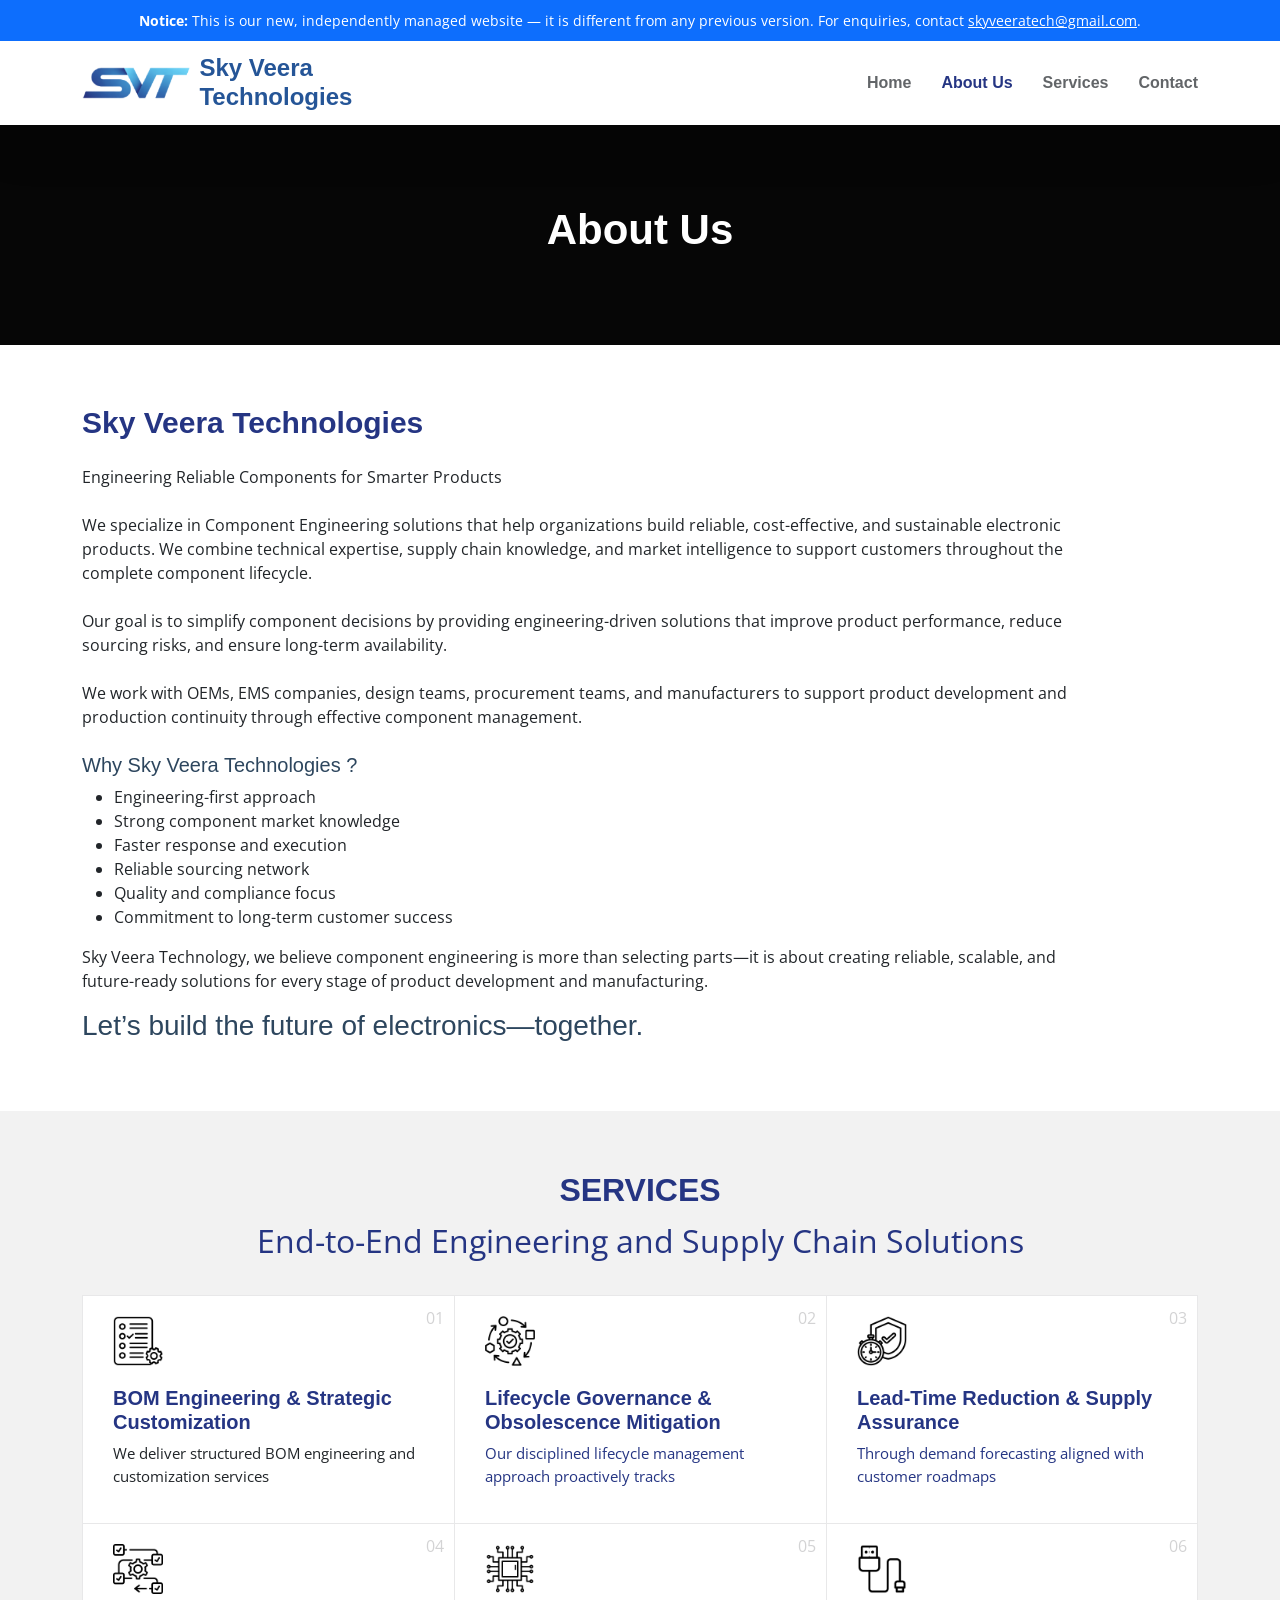
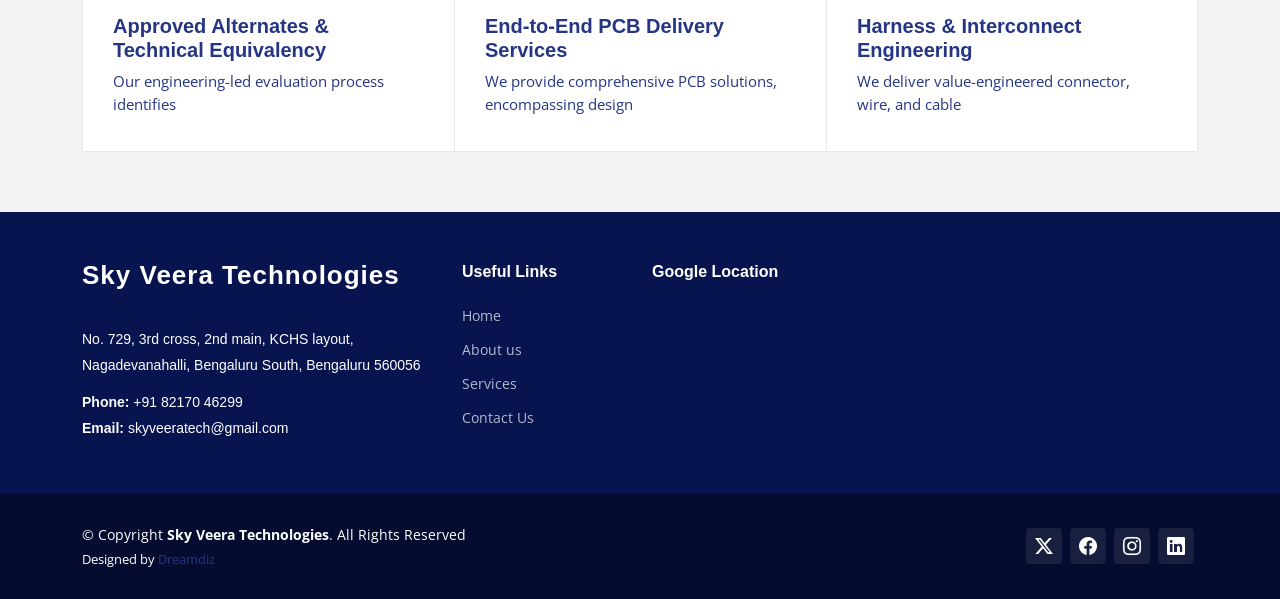
==== commit c3a195db: "Add notice banner clarifying this is the new independent site" ====
--- a/about.html
+++ b/about.html
@@ -34,6 +34,10 @@
 </head>
 
 <body class="about-page">
+  <!-- Site notice banner -->
+  <div style="background:#0d6efd;color:#fff;text-align:center;padding:10px 16px;font-family:'Open Sans',system-ui,sans-serif;font-size:14px;line-height:1.5;position:relative;z-index:1100;">
+    <strong>Notice:</strong> This is our new, independently managed website &mdash; it is different from any previous version. For enquiries, contact <a href="mailto:skyveeratech@gmail.com" style="color:#fff;text-decoration:underline;">skyveeratech@gmail.com</a>.
+  </div>
 
   <header id="header" class="header d-flex align-items-center sticky-top shadow-lg">
     <div class="container-fluid container-xl position-relative d-flex align-items-center justify-content-between">
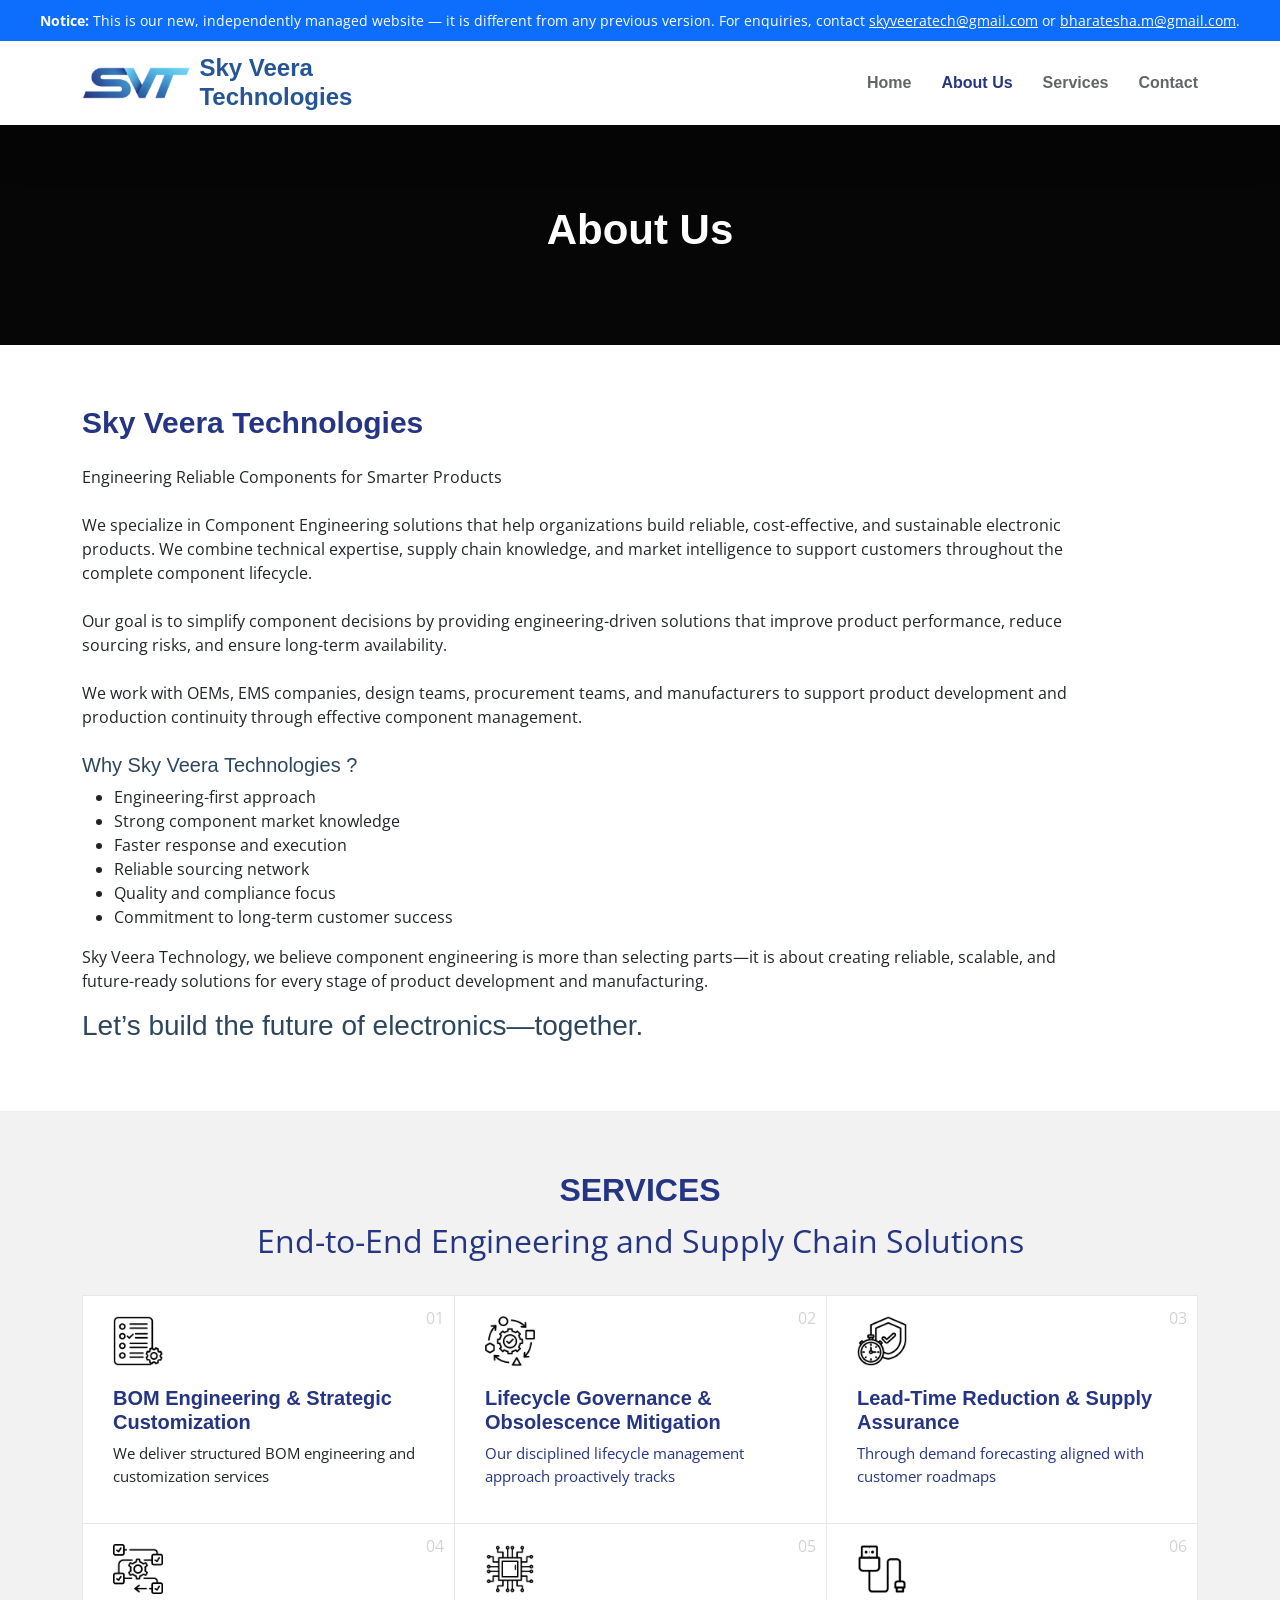
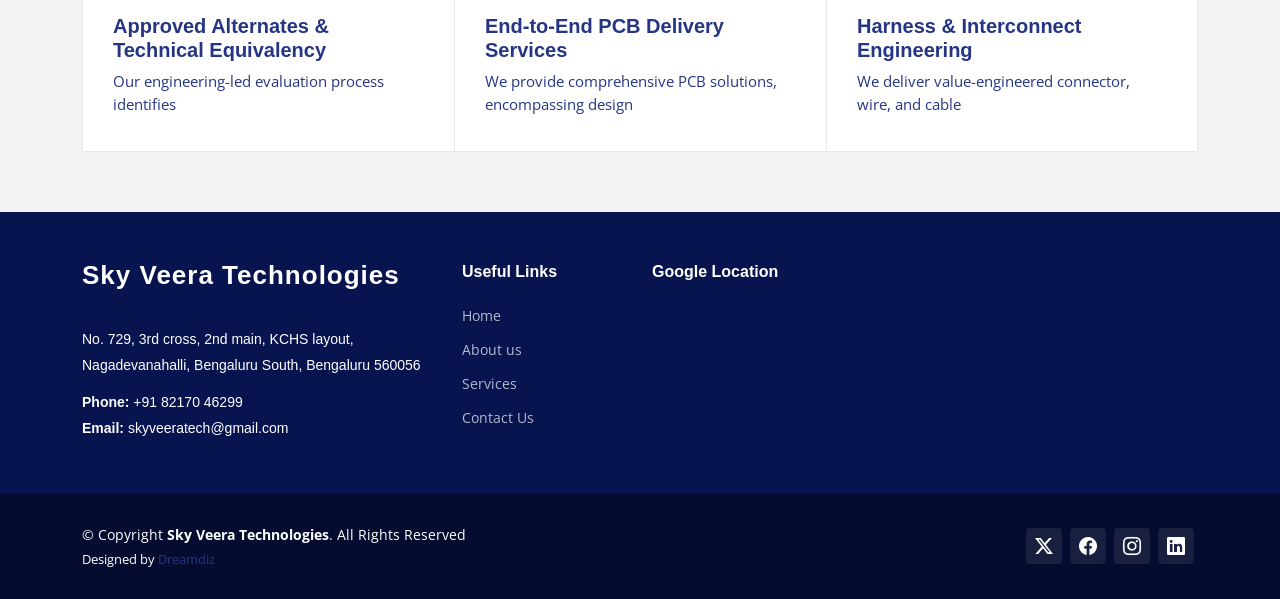
==== commit d57acc78: "Add bharatesha.m@gmail.com to notice banner" ====
--- a/about.html
+++ b/about.html
@@ -36,7 +36,7 @@
 <body class="about-page">
   <!-- Site notice banner -->
   <div style="background:#0d6efd;color:#fff;text-align:center;padding:10px 16px;font-family:'Open Sans',system-ui,sans-serif;font-size:14px;line-height:1.5;position:relative;z-index:1100;">
-    <strong>Notice:</strong> This is our new, independently managed website &mdash; it is different from any previous version. For enquiries, contact <a href="mailto:skyveeratech@gmail.com" style="color:#fff;text-decoration:underline;">skyveeratech@gmail.com</a>.
+    <strong>Notice:</strong> This is our new, independently managed website &mdash; it is different from any previous version. For enquiries, contact <a href="mailto:skyveeratech@gmail.com" style="color:#fff;text-decoration:underline;">skyveeratech@gmail.com</a> or <a href="mailto:bharatesha.m@gmail.com" style="color:#fff;text-decoration:underline;">bharatesha.m@gmail.com</a>.
   </div>
 
   <header id="header" class="header d-flex align-items-center sticky-top shadow-lg">
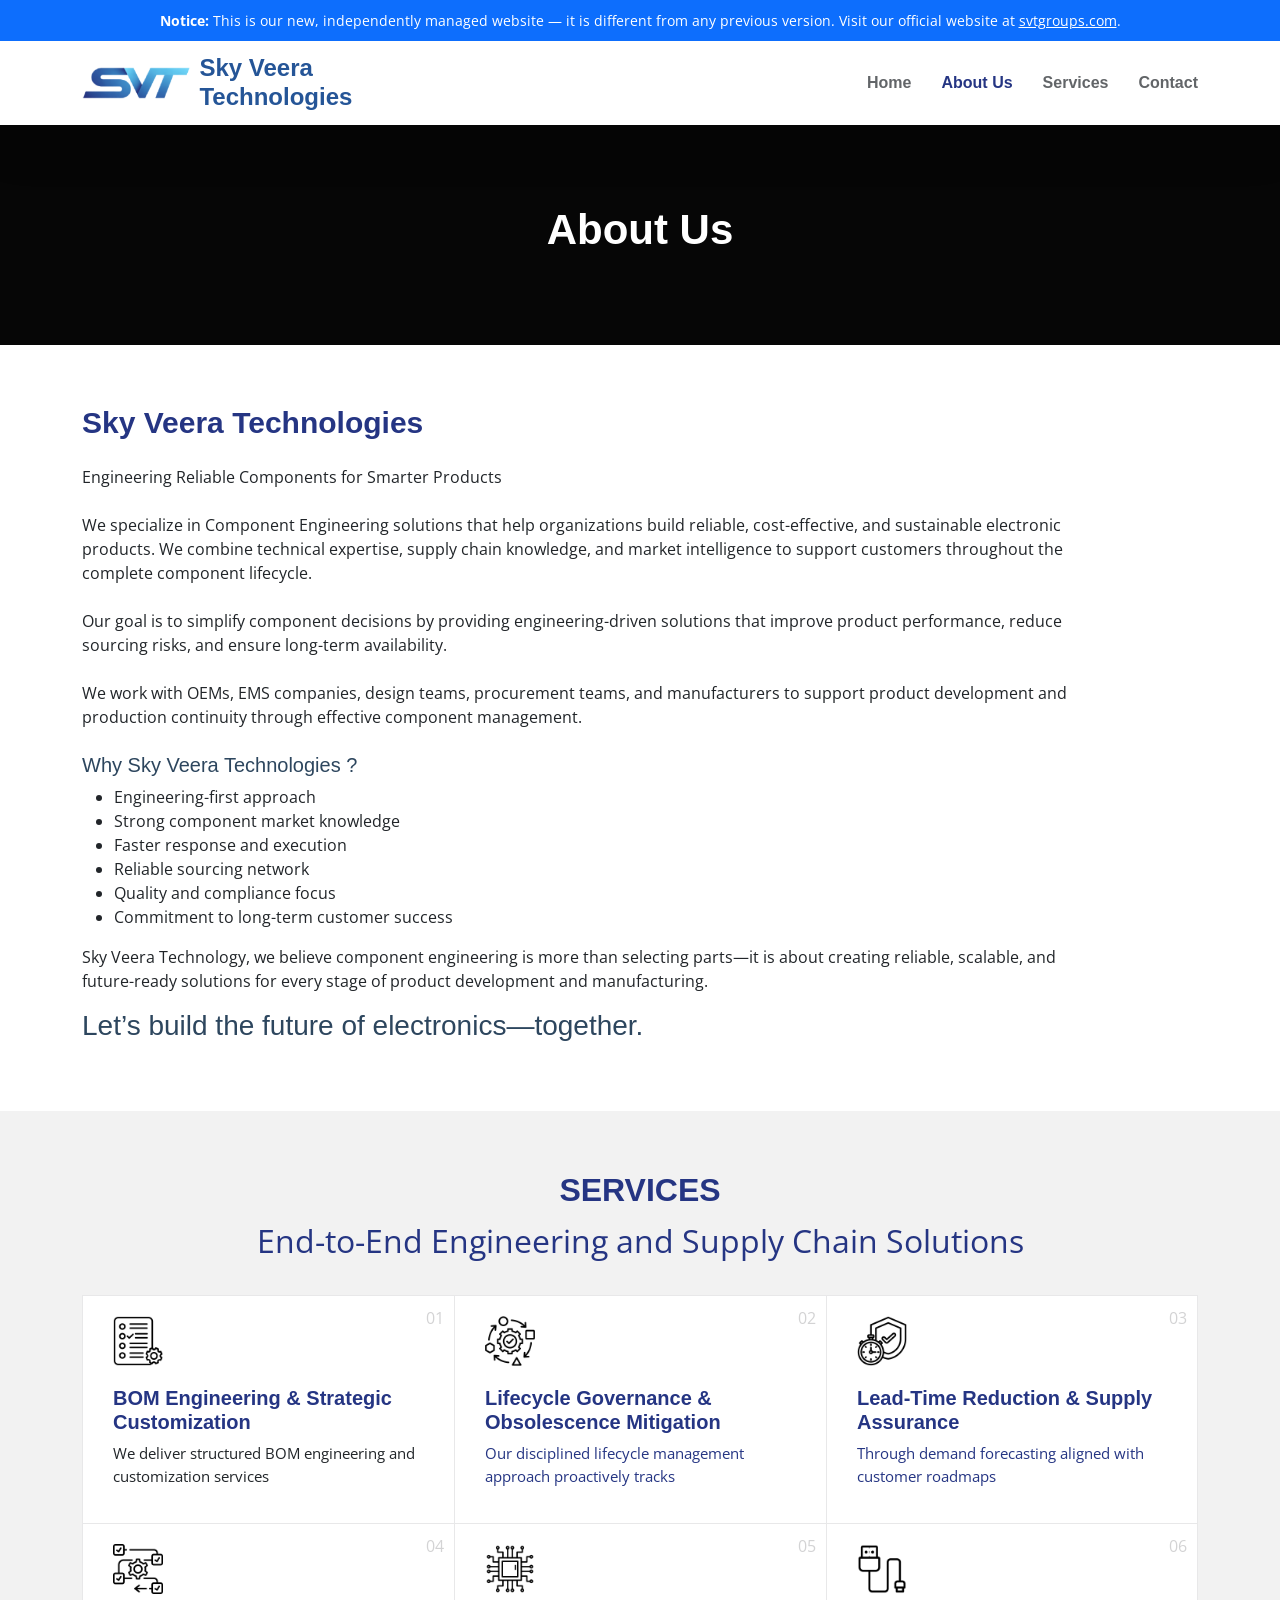
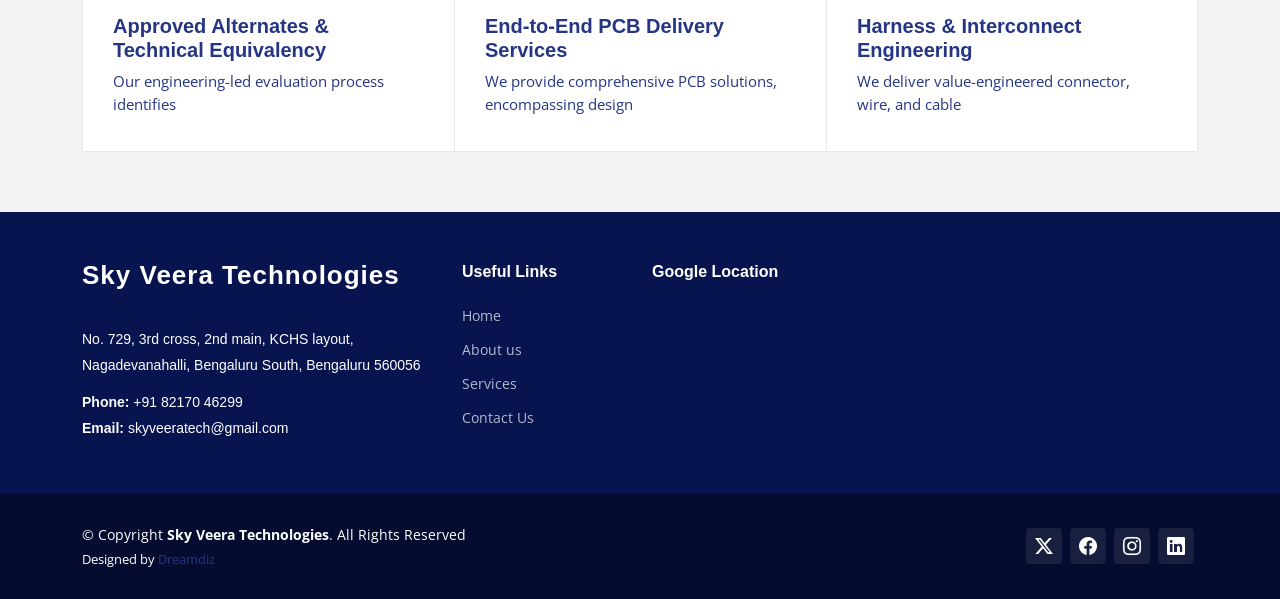
==== commit a5e5b26c: "Replace banner emails with link to svtgroups.com" ====
--- a/about.html
+++ b/about.html
@@ -36,7 +36,7 @@
 <body class="about-page">
   <!-- Site notice banner -->
   <div style="background:#0d6efd;color:#fff;text-align:center;padding:10px 16px;font-family:'Open Sans',system-ui,sans-serif;font-size:14px;line-height:1.5;position:relative;z-index:1100;">
-    <strong>Notice:</strong> This is our new, independently managed website &mdash; it is different from any previous version. For enquiries, contact <a href="mailto:skyveeratech@gmail.com" style="color:#fff;text-decoration:underline;">skyveeratech@gmail.com</a> or <a href="mailto:bharatesha.m@gmail.com" style="color:#fff;text-decoration:underline;">bharatesha.m@gmail.com</a>.
+    <strong>Notice:</strong> This is our new, independently managed website &mdash; it is different from any previous version. Visit our official website at <a href="https://svtgroups.com" style="color:#fff;text-decoration:underline;">svtgroups.com</a>.
   </div>
 
   <header id="header" class="header d-flex align-items-center sticky-top shadow-lg">
